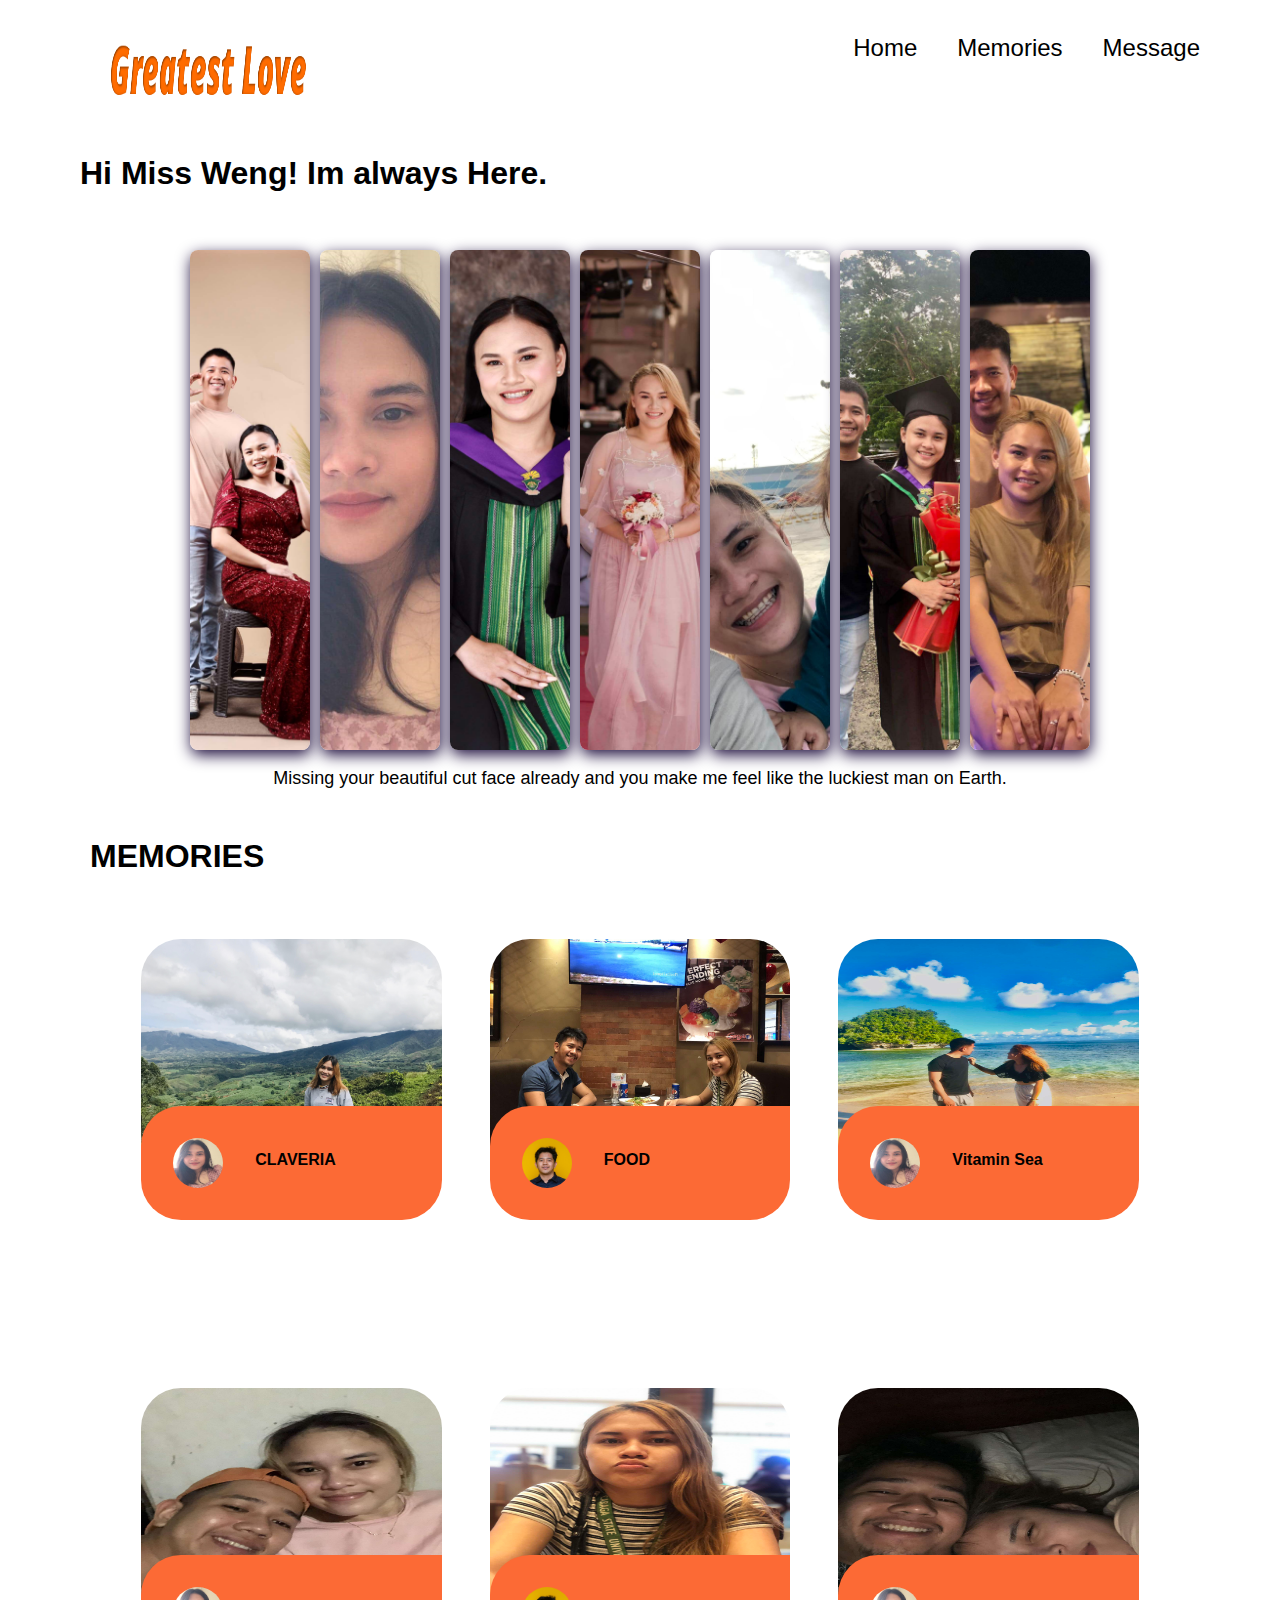
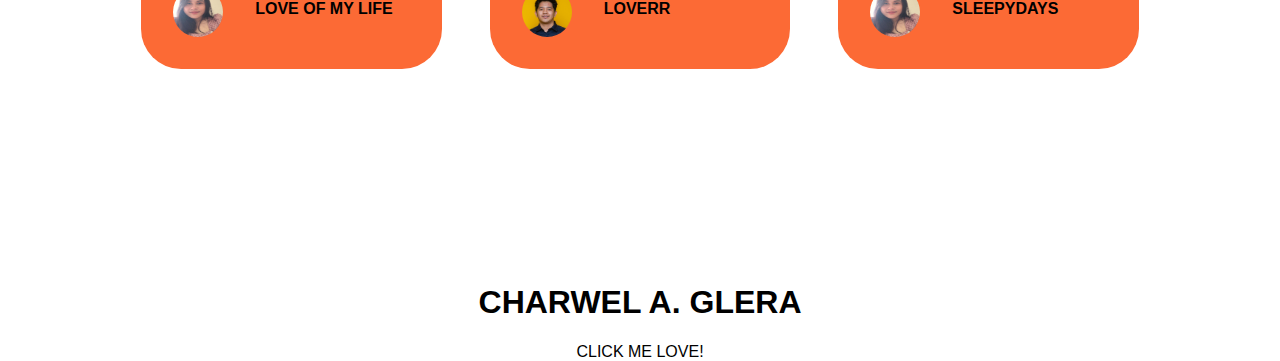
==== index.html @ ce66167c "disable" ====
<html lang="en-US">
   <head>
    <meta name="viewport" content="width=device-width, initial-scale=1.0">
    <title>Life</title>
    <link rel="stylesheet" href="style.css">
   
   </head>
    <body>

        <div class="nav">

            <div class="logo">
                <a href="#home"><img width="200px" height="100pxs" src="src/logo/logo.png"></a>
              </div>

                <!-- <div class="logo-container"><a href="sample.html">Greatest Love</a><div> -->
                    
            <ul>
                <li><a href="#message">Message</a></li>
                <li><a href="#memories">Memories<a></li>
                <li><a href="#home">Home</a></li>
            </ul>
        </div>

        <div class="home" id="home">
            <h1>Hi Miss Weng! Im always Here.</h1>
        </div>
        <br>
        <br>

        <div class="container">
            <div>
              <div class="content">
                <h2>Charwel Glera</h2>
                <p>Gwapa</p>
              </div>
            </div>
            <div>
              <div class="content">
                <h2>Charwel Glera</h2>
                <p>Gwapa</p>
              </div>
            </div>
            <div>
              <div class="content">
                <h2>Charwel Glera</h2>
                <p>Gwapa</p>
              </div>
            </div>
            <div>
              <div class="content">
                <h2>Charwel Glera</h2>
                <p>Gwapa</p>
              </div>
            </div>
            <div>
            <div class="content">
                <h2>Charwel and Jacie</h2>
                <p>Gwapa</p>
              </div>
            </div>
            <div>
              <div class="content">
                  <h2>Charwel and Jacie</h2>
                  <p>Gwapa</p>
                </div>
              </div>
              <div>
                <div class="content">
                    <h2>Charwel and Jacie</h2>
                    <p>Gwapa</p>
                  </div>
                </div>
          </div>
       
          <div class="qt">

            <p>Missing your beautiful cut face already and you make me feel like the luckiest man on Earth. </p>

          </div>

          <div class="memories" id="memories">
            
            <h1>MEMORIES</h1>
            <ul class="cards">
              <li>
                <a class="card" id="myCard">
                  <img src="src/laag/claveria.JPG" class="card-image" alt="" />
                  <div class="card-overlay">
                    <div class="card-header">
                      <img class="card-thumb" src="src/show/charwelG.jpg" alt="" />
                      <div class="card-header-text">
                        <h3 class="card-title">CLAVERIA</h3>            
                      </div>
                    </div>
                    <p class="card-description">Laag is Life </p>
                  </div>
                </a>      
              </li>
              <li>
                <a class="card" id="myCards">
                  <img src="src/laag/eat.jpg" class="card-image" alt="" />
                  <div class="card-overlay">        
                    <div class="card-header">
                      <img class="card-thumb" src="src/Resume pic.jpg" alt="" />
                      <div class="card-header-text">
                        <h3 class="card-title">FOOD</h3>
                      </div>
                    </div>
                    <p class="card-description">Kaon is Love</table></p>
                  </div>
                </a>
              </li>
              <li>
                <a class="card" id="myCardd">
                  <img src="src/laag/dagat.jpg" class="card-image" alt="" />
                  <div class="card-overlay">        
                    <div class="card-header">
                      <img class="card-thumb" src="src/show/charwelG.jpg " alt="" />
                      <div class="card-header-text">
                        <h3 class="card-title">Vitamin Sea</h3>
                      </div>
                    </div>
                    <p class="card-description">Dagat is Good</table></p>
                  </div>
                </a>
              </li>
              <li>
                <a class="card" id="myCardd">
                  <img src="src/laag/love1.jpg" class="card-image" alt="" />
                  <div class="card-overlay">        
                    <div class="card-header">
                      <img class="card-thumb" src="src/show/charwelG.jpg " alt="" />
                      <div class="card-header-text">
                        <h3 class="card-title">LOVE OF MY LIFE</h3>
                      </div>
                    </div>
                    <p class="card-description">IMISSYOUSOMUCH!</table></p>
                  </div>
                </a>
              </li>
              <li>
                <a class="card" id="myCardd">
                  <img src="src/laag/Love.jpg" class="card-image" alt="" />
                  <div class="card-overlay">        
                    <div class="card-header">
                      <img class="card-thumb" src="src/Resume pic.jpg " alt="" />
                      <div class="card-header-text">
                        <h3 class="card-title">LOVERR</h3>
                      </div>
                    </div>
                    <p class="card-description">IMISSYOUSOMUCH!</table></p>
                  </div>
                </a>
              </li>
              <li>
                <a class="card" id="myCardd">
                  <img src="src/laag/love2.jpg" class="card-image" alt="" />
                  <div class="card-overlay">        
                    <div class="card-header">
                      <img class="card-thumb" src="src/show/charwelG.jpg " alt="" />
                      <div class="card-header-text">
                        <h3 class="card-title">SLEEPYDAYS</h3>
                      </div>
                    </div>
                    <p class="card-description">IMISSYOUSOMUCH!</table></p>
                  </div>
                </a>
              </li>
            
          </div>


      <div class="message" id="message">
       
        
        <h1>CHARWEL A. GLERA</h1>
        <p class="click" id="myBtn">CLICK ME LOVE!</p>

        <div id="myModal" class="modal">


          <div class="modal-content">
            <span class="close">&times;</span>
          
            <h6>Day 3</h6>

                    
              <h4>Hi Mahal,</h4>
              <p>I’ve been thinking a lot about how to express what you mean to me, and honestly, words seem so inadequate. But I want to try because you deserve to know just how profoundly you’ve impacted my life.                   
              You are my greatest love, the person who makes my heart skip a beat and my soul feel at home. Every moment spent with you is a cherished memory, and every day with you feels like a beautiful adventure. Your kindness, your laughter, and your incredible spirit have brought so much joy into my life that I can’t imagine a world without them.
              
              I’m constantly in awe of your strength and grace, the way you handle life’s challenges with such resilience and optimism. You inspire me to be a better person, to love deeper, and to appreciate the little things that make life so special. You have a way of making even the simplest moments feel extraordinary.
              
              Sometimes, I look at you and think about how lucky I am to have found someone so extraordinary. You are my rock, my confidante, and my biggest supporter. Your love has given me the courage to pursue my dreams and the comfort to face my fears. 
              
              I want you to know that I am endlessly grateful for you, for your love, and for the beautiful life we are building together. No matter what challenges come our way, I am confident that we can face them as long as we are together. You are my everything, and I promise to cherish and adore you always.
              
              Thank you for being you, for loving me, and for making every day brighter. 
              I love you more than words can convey, and I am so excited for all the incredible moments that lie ahead for us. Thank you always weng! bisan tood you already limot2 me im always love you rom a far. Amping niya ka kanunay dha haa wala narabakoy update sa imo for a few a days or basin wala nagyud kay plano mo message pa sa akoa. LOVE TAKA KAAYO AYAW KALIMOT ANA.
            </p>
              <h4>Forever and always,</h4>
              <h3>Poy!</h3>
<hr>
              <h6>Day 4</h6>

                    
              <h4>Hi Mahal,</h4>
              <p>Hi weng, I miss youu so much weng. I just wanted to let you know that I miss you and hope you’re doing well. Take care.
                  I dont have any update na sa imong adlaw nga mga lakaw og nangahitabo mingaw nako chika2 nimo weng mingaw nako sa imong nawng og sa imong tingog.
                  I’ve been reminiscing about the good times we had weng tanaw2 nalang kos atong mga pictures and videos maka sad kaayo nga ge limot nako nimo.
                  wala nako kabalo og unsaon og asa taka ma contact kay ge block naman ko nimo tanan sa text wala sabkay response
                  wala ko kabaloo basin naka block nasab ko sa text thats why i make this nalang para og naakay time ma check diri makita nimo akong messages
                  wala pasab ko nimo ge seen sa tiktok para makita nimo ang link. Tana okay raka dha wenng amping ka permi dha haa. I LOVEE YOUU SO MUCH WENG MINGAW NAGYUD KAYKO nimo
                  I hope you’re finding happiness and peace. Take care.
            </p>
              <h4>Forever and always,</h4>
              <h3>Poy!</h3>
              
             
          </div>

        </div>

       </div>

       <div class="modal" id="loginModal">
          
        <div class="modal-login">
          
          <span class="close">&times;</span>
         

            <h1>USE PINCODE</h1>
            <input style="width: 250; height: 50;" type="number" name="picode" maxlength="6" placeholder="Enter our pin" id="pin">
            <br>
            <button class="loginBtn" id="loginBtn" onclick="validate()">CLICK ME LOVE!</button>

      </div>
       </div>

             

              <script>

                    document.addEventListener('contextmenu',(e)=>{
                        e.preventDefault();
                      }
                      );
                      document.onkeydown = function(e) {
                          if(event.keyCode == 123) {
                            return false;
                          }
                          if(e.ctrlKey && e.shiftKey && e.keyCode == 'I'.charCodeAt(0)) {
                            return false;
                          }
                          if(e.ctrlKey && e.shiftKey && e.keyCode == 'C'.charCodeAt(0)) {
                            return false;
                          }
                          if(e.ctrlKey && e.shiftKey && e.keyCode == 'J'.charCodeAt(0)) {
                            return false;
                          }
                          if(e.ctrlKey && e.keyCode == 'U'.charCodeAt(0)) {
                            return false;
                          }
                    }
                    document.addEventListener('contextmenu', event=> event.preventDefault()); 
                    document.onkeydown = function(e) { 
                        if(event.keyCode == 123) { 
                        return false; 
                        } 
                        if(e.ctrlKey && e.shiftKey && e.keyCode == 'I'.charCodeAt(0)){ 
                        return false; 
                        } 
                        if(e.ctrlKey && e.shiftKey && e.keyCode == 'J'.charCodeAt(0)){ 
                        return false; 
                        } 
                        if(e.ctrlKey && e.keyCode == 'U'.charCodeAt(0)){ 
                        return false; 
                        } 
                    } 
                  // Get the modal
                  var modal = document.getElementById("myModal");

                  //modal for login
                  var login = document.getElementById("loginModal");

                  // Get the button that opens the modal
                  var btn= document.getElementById("myBtn");

                  //get btn after inpute pin
                  var loginbtn= document.getElementById("loginBtn");

                  // Get the <span> element that closes the modal
                  var span = document.getElementsByClassName("close")[0];

                  // When the user clicks on the button, open the modal for login
                  btn.onclick = function() {
                    login.style.display = "block";
                  }

                  
                  // When the user clicks on <span> (x), close the modal
                  span.onclick = function() {
                    modal.style.display = "none";
                  }

                  // When the user clicks anywhere outside of the modal, close it
                  window.onclick = function(event) {
                    if (event.target == modal) {
                      modal.style.display = "none";
                    }
                  }

                  //for login modal
                  span.onclick = function() {
                    modal.style.display = "none";
                  }

                  // When the user clicks anywhere outside of the modal, close it
                  window.onclick = function(event) {
                    if (event.target == login) {
                      login.style.display = "none";
                    }
                  }

                     function validate(){

                        var pin = document.getElementById("pin").value;
                        
                        if ( pin == "141997"){

                          alert ("PIN IS CORRECT");
                          modal.style.display = "block";
                          login.style.display = "none"; // Redirecting to other page.
                          return false;
                        }
                        else{
                        
                        alert("WROOOOOONG");
                        // Disabling fields after 3 attempts.
                       
                        }
                      }
                  



              </script>
 

    </body>
</html>
---- style.css ----
body {
    background-color : transparent;
    font: 1em sans-serif;
    margin-right: 80;
    margin-left: 80;
    height: 100vh;
    user-select: none;

}

@media only screen and (min-width: 600px) {
    /* For tablets: */
    .col-s-1 {width: 8.33%;}
    .col-s-2 {width: 16.66%;}
    .col-s-3 {width: 25%;}
    .col-s-4 {width: 33.33%;}
    .col-s-5 {width: 41.66%;}
    .col-s-6 {width: 50%;}
    .col-s-7 {width: 58.33%;}
    .col-s-8 {width: 66.66%;}
    .col-s-9 {width: 75%;}
    .col-s-10 {width: 83.33%;}
    .col-s-11 {width: 91.66%;}
    .col-s-12 {width: 100%;}
  }
  @media only screen and (min-width: 768px) {
    /* For desktop: */
    .col-1 {width: 8.33%;}
    .col-2 {width: 16.66%;}
    .col-3 {width: 25%;}
    .col-4 {width: 33.33%;}
    .col-5 {width: 41.66%;}
    .col-6 {width: 50%;}
    .col-7 {width: 58.33%;}
    .col-8 {width: 66.66%;}
    .col-9 {width: 75%;}
    .col-10 {width: 83.33%;}
    .col-11 {width: 91.66%;}
    .col-12 {width: 100%;}
  }


.logo {
    float: left;
    margin-left: 28px;
    font-size: 1.5em;
    height: 30px;
    letter-spacing: 1px;
    text-transform: uppercase;
  } @media(max-width: 768px) {
      .logo {
        margin-left: 5px;
      }
    }

.nav{
    padding-top: 10px;
}

.nav ul li{

    list-style-type: none;
    float: right;
    margin-left: 40;
    
} 
.nav ul li a{
    
    font-size: 24px;
    color: black;
    text-decoration: none;
    
}

.nav a:hover {
    color: orangered;    
}

.home{
    padding-top: 100px;
}



.container {
  width: 100%;
  display: flex;
  justify-content: center;
  height: 500px;
  gap: 10px;

  > div {
    flex: 0 0 120px;
    border-radius: 0.5rem;
    transition: 0.5s ease-in-out;
    cursor: pointer;
    box-shadow: 1px 5px 15px #1e0e3e;
    position: relative;
    overflow: hidden;

    &:nth-of-type(1) {
      background: url("src/show/charwel1.jpg")
        no-repeat 50% / cover;
    }
    &:nth-of-type(2) {
        background: url("src/show/charwelG.jpg")
        no-repeat 50% / cover;
    }
    &:nth-of-type(3) {
        background: url("src/show/charwel2.jpg")
        no-repeat 50% / cover;
    }
    &:nth-of-type(4) {
        background: url("src/show/charwel3.jpg")
        no-repeat 50% / cover;
    }
    &:nth-of-type(5) {
        background: url("src/show/charwel4.jpg")
        no-repeat 50% / cover;
    }
    &:nth-of-type(6) {
      background: url("src/show/maiko.jpg")
      no-repeat 50% / cover;
  }
  &:nth-of-type(7) {
    background: url("src/show/maiko1.jpg")
    no-repeat 50% / cover;
}

    .content {
      font-size: 1.5rem;
      color: #fff;
      display: flex;
      align-items: center;
      padding: 15px;
      opacity: 0;
      flex-direction: column;
      height: 100%;
      justify-content: flex-end;
      background: rgb(2, 2, 46);
      background: linear-gradient(
        0deg,
        rgba(2, 2, 46, 0.6755077030812324) 0%,
        rgba(255, 255, 255, 0) 100%
      );
      transform: translatey(100%);
      transition: opacity 0.5s ease-in-out, transform 0.5s 0.2s;
      visibility: hidden;

      p {
        display: block;
        margin-top: 5px;
        font-size: 1.2rem;
      }
    }

    &:hover {
      flex: 0 0 250px;
      box-shadow: 1px 3px 15px skyblue;
      transform: translatey(-30px);
    }

    &:hover .content {
      opacity: 1;
      transform: translatey(0%);
      visibility: visible;
    }
  }
}

.qt p{

    justify-content: center;
    text-align: center;
    font-size: 18px;
    
}

.memories{
    padding: 10px;
}

.memories p {
 
    justify-content: center;
    font-size: 18px;
    padding-top: 10px;
}

.contact{
    padding: 10px;
    
}

.contact p {
 
    text-align: justify;
    justify-content: center;
    font-size: 18px;
    padding-top: 10px;
}

:root {
    --surface-color: rgb(252, 106, 53);
    --curve: 40;
  }
  
 
  
  .cards {
    display: grid;
    grid-template-columns: repeat(auto-fit, minmax(300px, 1fr));
    gap: 3rem;
    margin: 4rem 4vw;
    padding: 0;
    list-style-type: none;
  }
  
  .card {
    position: relative;
    display: block;
    height: 70%;  
    border-radius: calc(var(--curve) * 1px);
    overflow: hidden;
    text-decoration: none;
  }
  
  .card-image {      
    width:100%;
    height: 80%;
  }
  
  .card-overlay {
    position: absolute;
    bottom: 0;
    left: 0;
    right: 0;
    z-index: 1;      
    border-radius: calc(var(--curve) * 1px);    
    background-color: var(--surface-color);      
    transform: translateY(100%);
    transition: .2s ease-in-out;
  }
  
  .card:hover .card-overlay {
    transform: translateY(0);
  }
  
  .card-header {
    position: relative;
    display: flex;
    align-items: center;
    gap: 2em;
    padding: 2em;
    border-radius: calc(var(--curve) * 1px) 0 0 0;    
    background-color: var(--surface-color);
    transform: translateY(-100%);
    transition: .2s ease-in-out;
  }
  
  .card-arc {
    width: 80px;
    height: 80px;
    position: absolute;
    bottom: 100%;
    right: 0;      
    z-index: 1;
  }
  
      
  
  .card:hover .card-header {
    transform: translateY(0);
  }
  
  .card-thumb {
    flex-shrink: 0;
    width: 50px;
    height: 50px;      
    border-radius: 50%;      
  }
  
  .card-title {
    font-size: 1em;
    margin: 0 0 .3em;
    color: black;
  }
  
  .card-tagline {
    display: block;
    margin: 1em 0;
    font-family: "MockFlowFont";  
    font-size: .8em; 
    color: #D7BDCA;  
  }
  
  
  .card-description {
    padding: 0 2em 2em;
    margin: 0;
    color: #D7BDCA;
    font-family: "MockFlowFont";   
    display: -webkit-box;
    -webkit-box-orient: vertical;
    -webkit-line-clamp: 3;
    overflow: hidden;
  }    

  .card p{

    font-style: inherit;
    color: black;
    
  }

  /* The Modal]*/
.modal {
  display: none; 
  position: fixed; 
  z-index: 1;
  left: 0;
  top: 0;
  width: 100%; 
  height: 100%; 
  overflow: auto; 
  background-color: rgb(0,0,0); 
  background-color: rgba(0,0,0,0.4); 
}


.modal-content {
  background-color: #fefefe;
  margin: 15% auto; 
  padding: 50px;
  border: 1px solid #888;
  width: 80%;
  
}

.modal-content p{
  text-indent: 50px;
  text-align: justify;
  letter-spacing: 1;
  line-height: 2;
}

.modal-content h6 {

  text-align: center;
  justify-content: center;
  
}

.modal-content hr{
 
  color: orange;

}

.close {
  color: orangered;
  float: right;
  font-size: 28px;
  font-weight: bold;
}

.close:hover,
.close:focus {
  color: black;
  text-decoration: none;
  cursor: pointer;
}

.message h1{
  text-align: center;
}

 .click{
  text-align: center;
  cursor: pointer;
}



.modal-login{

  background-color: orange;
  margin: 15% auto; 
  padding: 50px;
  border: 1px solid #888;
  width: 50%;
  text-align: center;
  border-radius: 14px;
  
}

.loginBtn{

  justify-content: center;
  padding: 10px;
  margin-top: 10;
  background-color: whitesmoke;
  font-style: inherit;
  font-size: bold;
  color: orangered;
  
} 

input{
  border-radius: 14px;
}
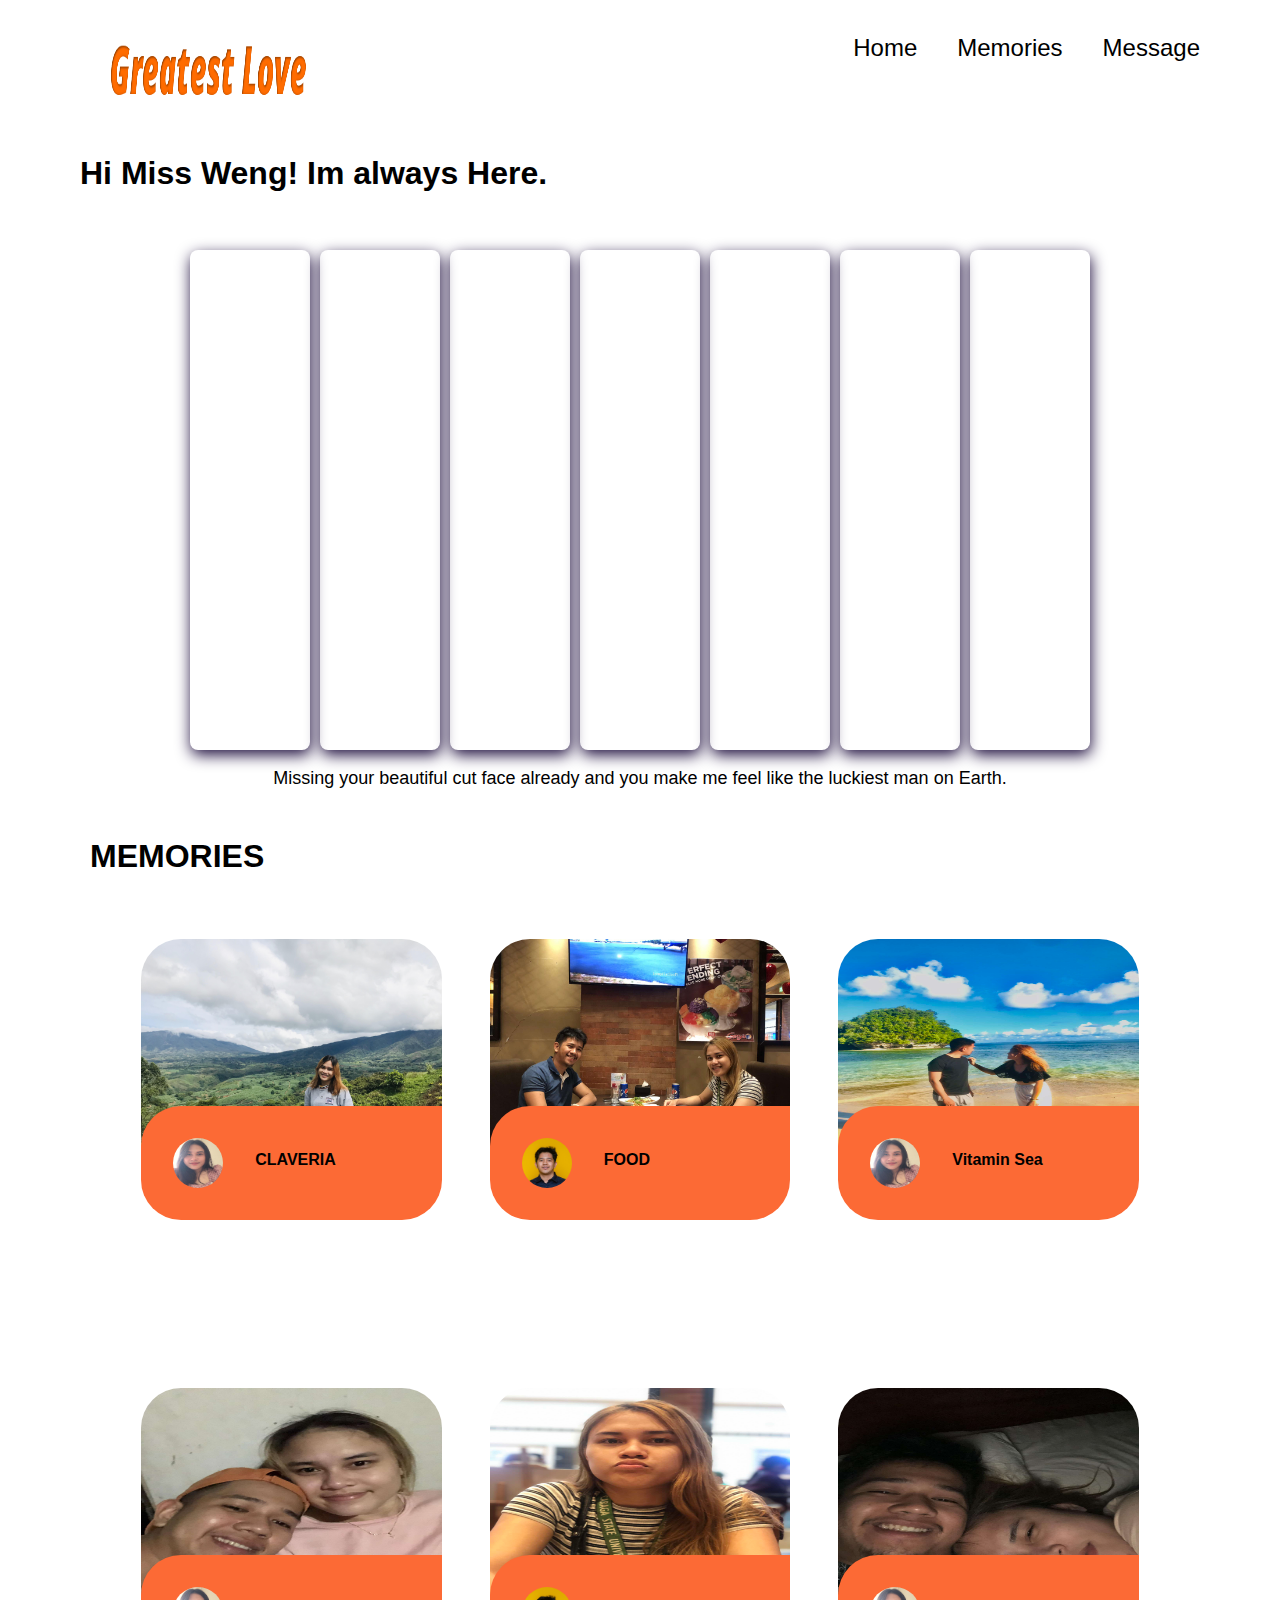
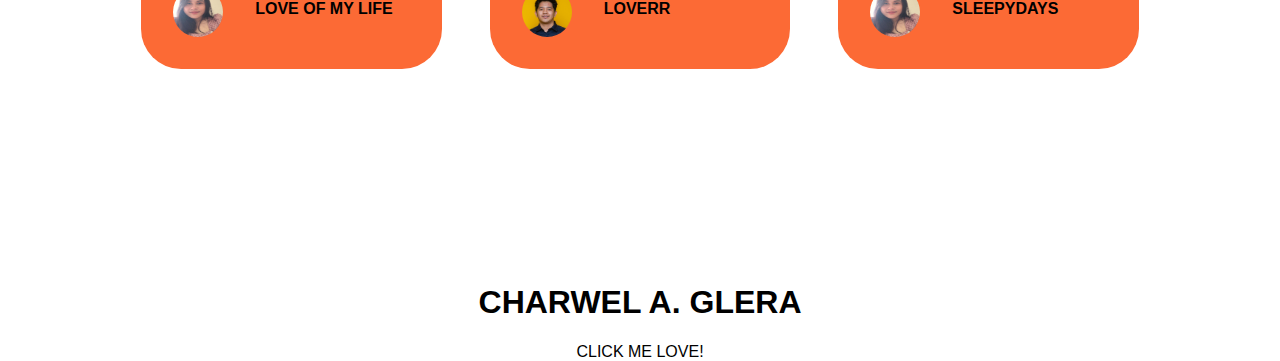
==== commit 28b27bc4: "folder" ====
--- a/index.html
+++ b/index.html
@@ -2,7 +2,7 @@
    <head>
     <meta name="viewport" content="width=device-width, initial-scale=1.0">
     <title>Life</title>
-    <link rel="stylesheet" href="style.css">
+    <link rel="stylesheet" href="css/style.css">
    
    </head>
     <body>
--- a/css/style.css
+++ b/css/style.css
@@ -0,0 +1,413 @@
+body {
+    background-color : transparent;
+    font: 1em sans-serif;
+    margin-right: 80;
+    margin-left: 80;
+    height: 100vh;
+    user-select: none;
+
+}
+
+@media only screen and (min-width: 600px) {
+    /* For tablets: */
+    .col-s-1 {width: 8.33%;}
+    .col-s-2 {width: 16.66%;}
+    .col-s-3 {width: 25%;}
+    .col-s-4 {width: 33.33%;}
+    .col-s-5 {width: 41.66%;}
+    .col-s-6 {width: 50%;}
+    .col-s-7 {width: 58.33%;}
+    .col-s-8 {width: 66.66%;}
+    .col-s-9 {width: 75%;}
+    .col-s-10 {width: 83.33%;}
+    .col-s-11 {width: 91.66%;}
+    .col-s-12 {width: 100%;}
+  }
+  @media only screen and (min-width: 768px) {
+    /* For desktop: */
+    .col-1 {width: 8.33%;}
+    .col-2 {width: 16.66%;}
+    .col-3 {width: 25%;}
+    .col-4 {width: 33.33%;}
+    .col-5 {width: 41.66%;}
+    .col-6 {width: 50%;}
+    .col-7 {width: 58.33%;}
+    .col-8 {width: 66.66%;}
+    .col-9 {width: 75%;}
+    .col-10 {width: 83.33%;}
+    .col-11 {width: 91.66%;}
+    .col-12 {width: 100%;}
+  }
+
+
+.logo {
+    float: left;
+    margin-left: 28px;
+    font-size: 1.5em;
+    height: 30px;
+    letter-spacing: 1px;
+    text-transform: uppercase;
+  } @media(max-width: 768px) {
+      .logo {
+        margin-left: 5px;
+      }
+    }
+
+.nav{
+    padding-top: 10px;
+}
+
+.nav ul li{
+
+    list-style-type: none;
+    float: right;
+    margin-left: 40;
+    
+} 
+.nav ul li a{
+    
+    font-size: 24px;
+    color: black;
+    text-decoration: none;
+    
+}
+
+.nav a:hover {
+    color: orangered;    
+}
+
+.home{
+    padding-top: 100px;
+}
+
+
+
+.container {
+  width: 100%;
+  display: flex;
+  justify-content: center;
+  height: 500px;
+  gap: 10px;
+
+  > div {
+    flex: 0 0 120px;
+    border-radius: 0.5rem;
+    transition: 0.5s ease-in-out;
+    cursor: pointer;
+    box-shadow: 1px 5px 15px #1e0e3e;
+    position: relative;
+    overflow: hidden;
+
+    &:nth-of-type(1) {
+      background: url("src/show/charwel1.jpg")
+        no-repeat 50% / cover;
+    }
+    &:nth-of-type(2) {
+        background: url("src/show/charwelG.jpg")
+        no-repeat 50% / cover;
+    }
+    &:nth-of-type(3) {
+        background: url("src/show/charwel2.jpg")
+        no-repeat 50% / cover;
+    }
+    &:nth-of-type(4) {
+        background: url("src/show/charwel3.jpg")
+        no-repeat 50% / cover;
+    }
+    &:nth-of-type(5) {
+        background: url("src/show/charwel4.jpg")
+        no-repeat 50% / cover;
+    }
+    &:nth-of-type(6) {
+      background: url("src/show/maiko.jpg")
+      no-repeat 50% / cover;
+  }
+  &:nth-of-type(7) {
+    background: url("src/show/maiko1.jpg")
+    no-repeat 50% / cover;
+}
+
+    .content {
+      font-size: 1.5rem;
+      color: #fff;
+      display: flex;
+      align-items: center;
+      padding: 15px;
+      opacity: 0;
+      flex-direction: column;
+      height: 100%;
+      justify-content: flex-end;
+      background: rgb(2, 2, 46);
+      background: linear-gradient(
+        0deg,
+        rgba(2, 2, 46, 0.6755077030812324) 0%,
+        rgba(255, 255, 255, 0) 100%
+      );
+      transform: translatey(100%);
+      transition: opacity 0.5s ease-in-out, transform 0.5s 0.2s;
+      visibility: hidden;
+
+      p {
+        display: block;
+        margin-top: 5px;
+        font-size: 1.2rem;
+      }
+    }
+
+    &:hover {
+      flex: 0 0 250px;
+      box-shadow: 1px 3px 15px skyblue;
+      transform: translatey(-30px);
+    }
+
+    &:hover .content {
+      opacity: 1;
+      transform: translatey(0%);
+      visibility: visible;
+    }
+  }
+}
+
+.qt p{
+
+    justify-content: center;
+    text-align: center;
+    font-size: 18px;
+    
+}
+
+.memories{
+    padding: 10px;
+}
+
+.memories p {
+ 
+    justify-content: center;
+    font-size: 18px;
+    padding-top: 10px;
+}
+
+.contact{
+    padding: 10px;
+    
+}
+
+.contact p {
+ 
+    text-align: justify;
+    justify-content: center;
+    font-size: 18px;
+    padding-top: 10px;
+}
+
+:root {
+    --surface-color: rgb(252, 106, 53);
+    --curve: 40;
+  }
+  
+ 
+  
+  .cards {
+    display: grid;
+    grid-template-columns: repeat(auto-fit, minmax(300px, 1fr));
+    gap: 3rem;
+    margin: 4rem 4vw;
+    padding: 0;
+    list-style-type: none;
+  }
+  
+  .card {
+    position: relative;
+    display: block;
+    height: 70%;  
+    border-radius: calc(var(--curve) * 1px);
+    overflow: hidden;
+    text-decoration: none;
+  }
+  
+  .card-image {      
+    width:100%;
+    height: 80%;
+  }
+  
+  .card-overlay {
+    position: absolute;
+    bottom: 0;
+    left: 0;
+    right: 0;
+    z-index: 1;      
+    border-radius: calc(var(--curve) * 1px);    
+    background-color: var(--surface-color);      
+    transform: translateY(100%);
+    transition: .2s ease-in-out;
+  }
+  
+  .card:hover .card-overlay {
+    transform: translateY(0);
+  }
+  
+  .card-header {
+    position: relative;
+    display: flex;
+    align-items: center;
+    gap: 2em;
+    padding: 2em;
+    border-radius: calc(var(--curve) * 1px) 0 0 0;    
+    background-color: var(--surface-color);
+    transform: translateY(-100%);
+    transition: .2s ease-in-out;
+  }
+  
+  .card-arc {
+    width: 80px;
+    height: 80px;
+    position: absolute;
+    bottom: 100%;
+    right: 0;      
+    z-index: 1;
+  }
+  
+      
+  
+  .card:hover .card-header {
+    transform: translateY(0);
+  }
+  
+  .card-thumb {
+    flex-shrink: 0;
+    width: 50px;
+    height: 50px;      
+    border-radius: 50%;      
+  }
+  
+  .card-title {
+    font-size: 1em;
+    margin: 0 0 .3em;
+    color: black;
+  }
+  
+  .card-tagline {
+    display: block;
+    margin: 1em 0;
+    font-family: "MockFlowFont";  
+    font-size: .8em; 
+    color: #D7BDCA;  
+  }
+  
+  
+  .card-description {
+    padding: 0 2em 2em;
+    margin: 0;
+    color: #D7BDCA;
+    font-family: "MockFlowFont";   
+    display: -webkit-box;
+    -webkit-box-orient: vertical;
+    -webkit-line-clamp: 3;
+    overflow: hidden;
+  }    
+
+  .card p{
+
+    font-style: inherit;
+    color: black;
+    
+  }
+
+  /* The Modal]*/
+.modal {
+  display: none; 
+  position: fixed; 
+  z-index: 1;
+  left: 0;
+  top: 0;
+  width: 100%; 
+  height: 100%; 
+  overflow: auto; 
+  background-color: rgb(0,0,0); 
+  background-color: rgba(0,0,0,0.4); 
+}
+
+
+.modal-content {
+  background-color: #fefefe;
+  margin: 15% auto; 
+  padding: 50px;
+  border: 1px solid #888;
+  width: 80%;
+  
+}
+
+.modal-content p{
+  text-indent: 50px;
+  text-align: justify;
+  letter-spacing: 1;
+  line-height: 2;
+}
+
+.modal-content h6 {
+
+  text-align: center;
+  justify-content: center;
+  
+}
+
+.modal-content hr{
+ 
+  color: orange;
+
+}
+
+.close {
+  color: orangered;
+  float: right;
+  font-size: 28px;
+  font-weight: bold;
+}
+
+.close:hover,
+.close:focus {
+  color: black;
+  text-decoration: none;
+  cursor: pointer;
+}
+
+.message h1{
+  text-align: center;
+}
+
+ .click{
+  text-align: center;
+  cursor: pointer;
+}
+
+
+
+.modal-login{
+
+  background-color: orange;
+  margin: 15% auto; 
+  padding: 50px;
+  border: 1px solid #888;
+  width: 50%;
+  text-align: center;
+  border-radius: 14px;
+  
+}
+
+.loginBtn{
+
+  justify-content: center;
+  padding: 10px;
+  margin-top: 10;
+  background-color: whitesmoke;
+  font-style: inherit;
+  font-size: bold;
+  color: orangered;
+  
+} 
+
+input{
+  border-radius: 14px;
+}
+
+
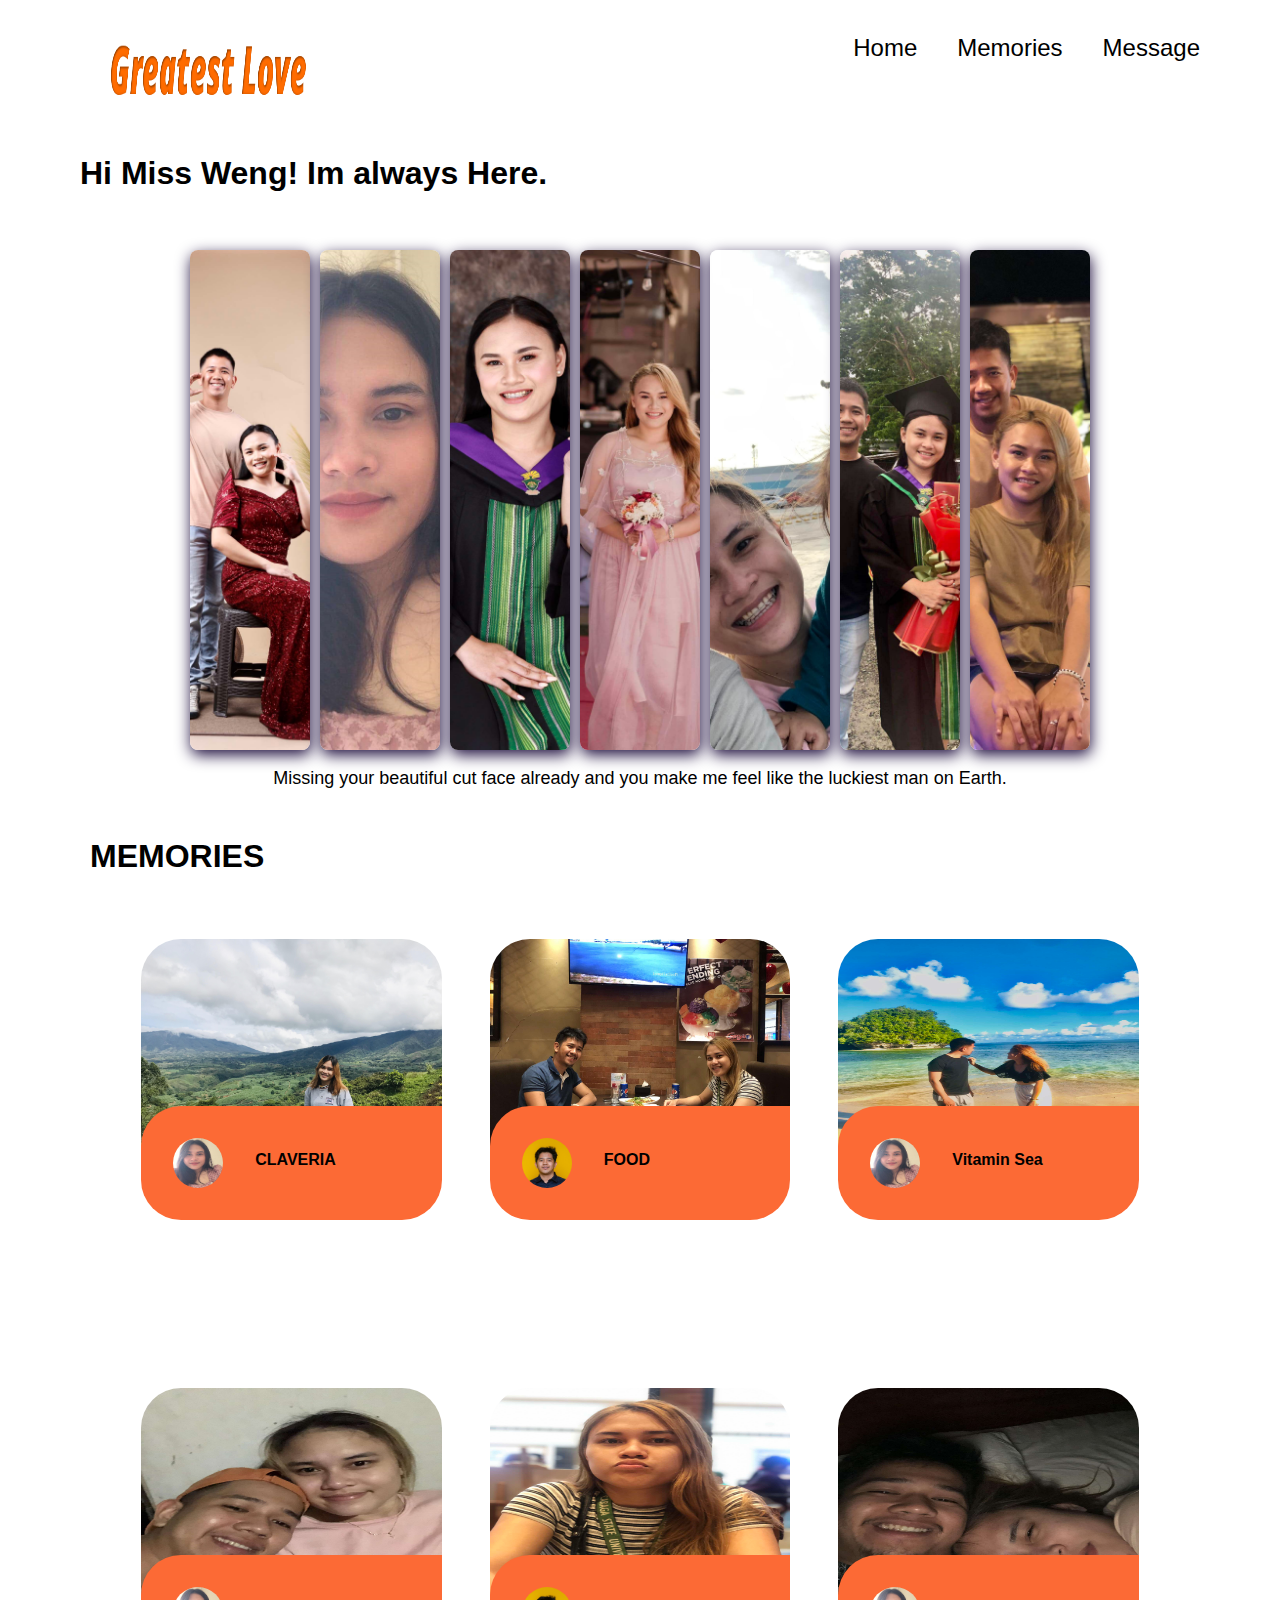
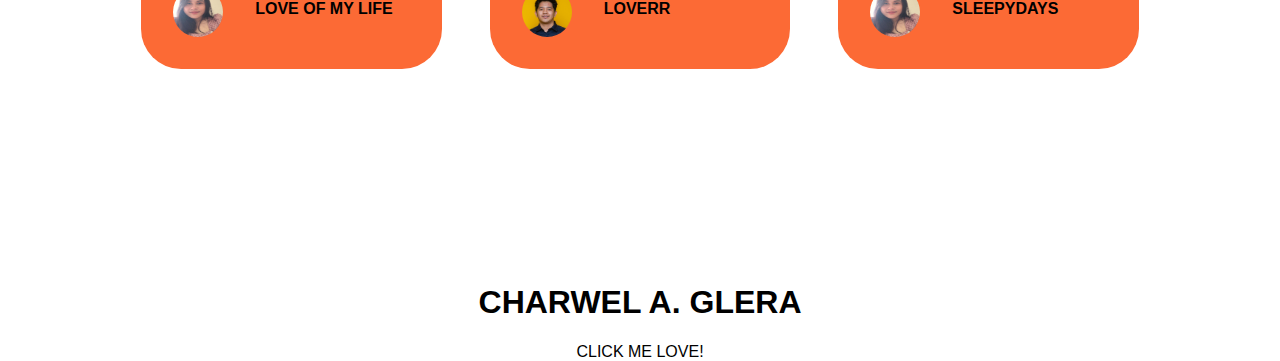
==== commit 797caa61: "adjust" ====
--- a/index.html
+++ b/index.html
@@ -2,7 +2,7 @@
    <head>
     <meta name="viewport" content="width=device-width, initial-scale=1.0">
     <title>Life</title>
-    <link rel="stylesheet" href="css/style.css">
+    <link rel="stylesheet" href="style.css">
    
    </head>
     <body>
--- a/style.css
+++ b/style.css
@@ -0,0 +1,413 @@
+body {
+    background-color : transparent;
+    font: 1em sans-serif;
+    margin-right: 80;
+    margin-left: 80;
+    height: 100vh;
+    user-select: none;
+
+}
+
+@media only screen and (min-width: 600px) {
+    /* For tablets: */
+    .col-s-1 {width: 8.33%;}
+    .col-s-2 {width: 16.66%;}
+    .col-s-3 {width: 25%;}
+    .col-s-4 {width: 33.33%;}
+    .col-s-5 {width: 41.66%;}
+    .col-s-6 {width: 50%;}
+    .col-s-7 {width: 58.33%;}
+    .col-s-8 {width: 66.66%;}
+    .col-s-9 {width: 75%;}
+    .col-s-10 {width: 83.33%;}
+    .col-s-11 {width: 91.66%;}
+    .col-s-12 {width: 100%;}
+  }
+  @media only screen and (min-width: 768px) {
+    /* For desktop: */
+    .col-1 {width: 8.33%;}
+    .col-2 {width: 16.66%;}
+    .col-3 {width: 25%;}
+    .col-4 {width: 33.33%;}
+    .col-5 {width: 41.66%;}
+    .col-6 {width: 50%;}
+    .col-7 {width: 58.33%;}
+    .col-8 {width: 66.66%;}
+    .col-9 {width: 75%;}
+    .col-10 {width: 83.33%;}
+    .col-11 {width: 91.66%;}
+    .col-12 {width: 100%;}
+  }
+
+
+.logo {
+    float: left;
+    margin-left: 28px;
+    font-size: 1.5em;
+    height: 30px;
+    letter-spacing: 1px;
+    text-transform: uppercase;
+  } @media(max-width: 768px) {
+      .logo {
+        margin-left: 5px;
+      }
+    }
+
+.nav{
+    padding-top: 10px;
+}
+
+.nav ul li{
+
+    list-style-type: none;
+    float: right;
+    margin-left: 40;
+    
+} 
+.nav ul li a{
+    
+    font-size: 24px;
+    color: black;
+    text-decoration: none;
+    
+}
+
+.nav a:hover {
+    color: orangered;    
+}
+
+.home{
+    padding-top: 100px;
+}
+
+
+
+.container {
+  width: 100%;
+  display: flex;
+  justify-content: center;
+  height: 500px;
+  gap: 10px;
+
+  > div {
+    flex: 0 0 120px;
+    border-radius: 0.5rem;
+    transition: 0.5s ease-in-out;
+    cursor: pointer;
+    box-shadow: 1px 5px 15px #1e0e3e;
+    position: relative;
+    overflow: hidden;
+
+    &:nth-of-type(1) {
+      background: url("src/show/charwel1.jpg")
+        no-repeat 50% / cover;
+    }
+    &:nth-of-type(2) {
+        background: url("src/show/charwelG.jpg")
+        no-repeat 50% / cover;
+    }
+    &:nth-of-type(3) {
+        background: url("src/show/charwel2.jpg")
+        no-repeat 50% / cover;
+    }
+    &:nth-of-type(4) {
+        background: url("src/show/charwel3.jpg")
+        no-repeat 50% / cover;
+    }
+    &:nth-of-type(5) {
+        background: url("src/show/charwel4.jpg")
+        no-repeat 50% / cover;
+    }
+    &:nth-of-type(6) {
+      background: url("src/show/maiko.jpg")
+      no-repeat 50% / cover;
+  }
+  &:nth-of-type(7) {
+    background: url("src/show/maiko1.jpg")
+    no-repeat 50% / cover;
+}
+
+    .content {
+      font-size: 1.5rem;
+      color: #fff;
+      display: flex;
+      align-items: center;
+      padding: 15px;
+      opacity: 0;
+      flex-direction: column;
+      height: 100%;
+      justify-content: flex-end;
+      background: rgb(2, 2, 46);
+      background: linear-gradient(
+        0deg,
+        rgba(2, 2, 46, 0.6755077030812324) 0%,
+        rgba(255, 255, 255, 0) 100%
+      );
+      transform: translatey(100%);
+      transition: opacity 0.5s ease-in-out, transform 0.5s 0.2s;
+      visibility: hidden;
+
+      p {
+        display: block;
+        margin-top: 5px;
+        font-size: 1.2rem;
+      }
+    }
+
+    &:hover {
+      flex: 0 0 250px;
+      box-shadow: 1px 3px 15px skyblue;
+      transform: translatey(-30px);
+    }
+
+    &:hover .content {
+      opacity: 1;
+      transform: translatey(0%);
+      visibility: visible;
+    }
+  }
+}
+
+.qt p{
+
+    justify-content: center;
+    text-align: center;
+    font-size: 18px;
+    
+}
+
+.memories{
+    padding: 10px;
+}
+
+.memories p {
+ 
+    justify-content: center;
+    font-size: 18px;
+    padding-top: 10px;
+}
+
+.contact{
+    padding: 10px;
+    
+}
+
+.contact p {
+ 
+    text-align: justify;
+    justify-content: center;
+    font-size: 18px;
+    padding-top: 10px;
+}
+
+:root {
+    --surface-color: rgb(252, 106, 53);
+    --curve: 40;
+  }
+  
+ 
+  
+  .cards {
+    display: grid;
+    grid-template-columns: repeat(auto-fit, minmax(300px, 1fr));
+    gap: 3rem;
+    margin: 4rem 4vw;
+    padding: 0;
+    list-style-type: none;
+  }
+  
+  .card {
+    position: relative;
+    display: block;
+    height: 70%;  
+    border-radius: calc(var(--curve) * 1px);
+    overflow: hidden;
+    text-decoration: none;
+  }
+  
+  .card-image {      
+    width:100%;
+    height: 80%;
+  }
+  
+  .card-overlay {
+    position: absolute;
+    bottom: 0;
+    left: 0;
+    right: 0;
+    z-index: 1;      
+    border-radius: calc(var(--curve) * 1px);    
+    background-color: var(--surface-color);      
+    transform: translateY(100%);
+    transition: .2s ease-in-out;
+  }
+  
+  .card:hover .card-overlay {
+    transform: translateY(0);
+  }
+  
+  .card-header {
+    position: relative;
+    display: flex;
+    align-items: center;
+    gap: 2em;
+    padding: 2em;
+    border-radius: calc(var(--curve) * 1px) 0 0 0;    
+    background-color: var(--surface-color);
+    transform: translateY(-100%);
+    transition: .2s ease-in-out;
+  }
+  
+  .card-arc {
+    width: 80px;
+    height: 80px;
+    position: absolute;
+    bottom: 100%;
+    right: 0;      
+    z-index: 1;
+  }
+  
+      
+  
+  .card:hover .card-header {
+    transform: translateY(0);
+  }
+  
+  .card-thumb {
+    flex-shrink: 0;
+    width: 50px;
+    height: 50px;      
+    border-radius: 50%;      
+  }
+  
+  .card-title {
+    font-size: 1em;
+    margin: 0 0 .3em;
+    color: black;
+  }
+  
+  .card-tagline {
+    display: block;
+    margin: 1em 0;
+    font-family: "MockFlowFont";  
+    font-size: .8em; 
+    color: #D7BDCA;  
+  }
+  
+  
+  .card-description {
+    padding: 0 2em 2em;
+    margin: 0;
+    color: #D7BDCA;
+    font-family: "MockFlowFont";   
+    display: -webkit-box;
+    -webkit-box-orient: vertical;
+    -webkit-line-clamp: 3;
+    overflow: hidden;
+  }    
+
+  .card p{
+
+    font-style: inherit;
+    color: black;
+    
+  }
+
+  /* The Modal]*/
+.modal {
+  display: none; 
+  position: fixed; 
+  z-index: 1;
+  left: 0;
+  top: 0;
+  width: 100%; 
+  height: 100%; 
+  overflow: auto; 
+  background-color: rgb(0,0,0); 
+  background-color: rgba(0,0,0,0.4); 
+}
+
+
+.modal-content {
+  background-color: #fefefe;
+  margin: 15% auto; 
+  padding: 50px;
+  border: 1px solid #888;
+  width: 80%;
+  
+}
+
+.modal-content p{
+  text-indent: 50px;
+  text-align: justify;
+  letter-spacing: 1;
+  line-height: 2;
+}
+
+.modal-content h6 {
+
+  text-align: center;
+  justify-content: center;
+  
+}
+
+.modal-content hr{
+ 
+  color: orange;
+
+}
+
+.close {
+  color: orangered;
+  float: right;
+  font-size: 28px;
+  font-weight: bold;
+}
+
+.close:hover,
+.close:focus {
+  color: black;
+  text-decoration: none;
+  cursor: pointer;
+}
+
+.message h1{
+  text-align: center;
+}
+
+ .click{
+  text-align: center;
+  cursor: pointer;
+}
+
+
+
+.modal-login{
+
+  background-color: orange;
+  margin: 15% auto; 
+  padding: 50px;
+  border: 1px solid #888;
+  width: 50%;
+  text-align: center;
+  border-radius: 14px;
+  
+}
+
+.loginBtn{
+
+  justify-content: center;
+  padding: 10px;
+  margin-top: 10;
+  background-color: whitesmoke;
+  font-style: inherit;
+  font-size: bold;
+  color: orangered;
+  
+} 
+
+input{
+  border-radius: 12px;
+}
+
+
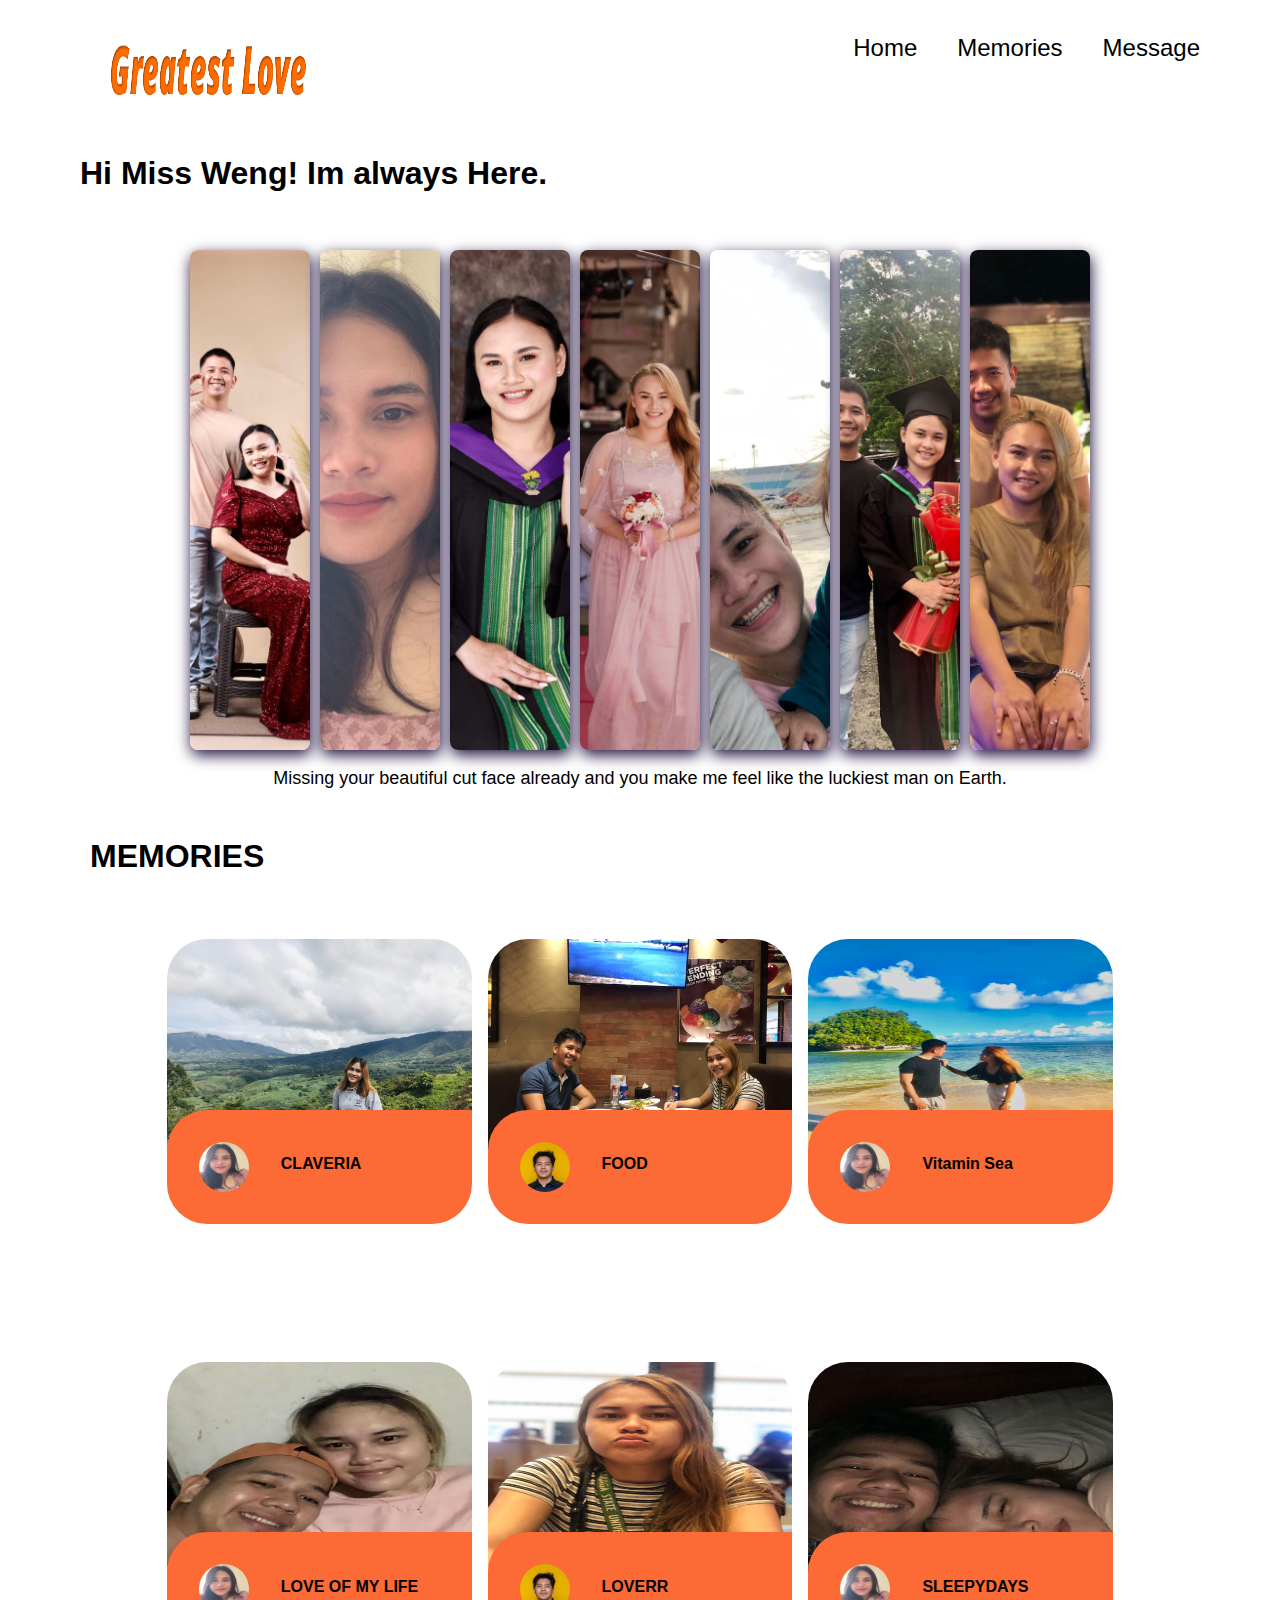
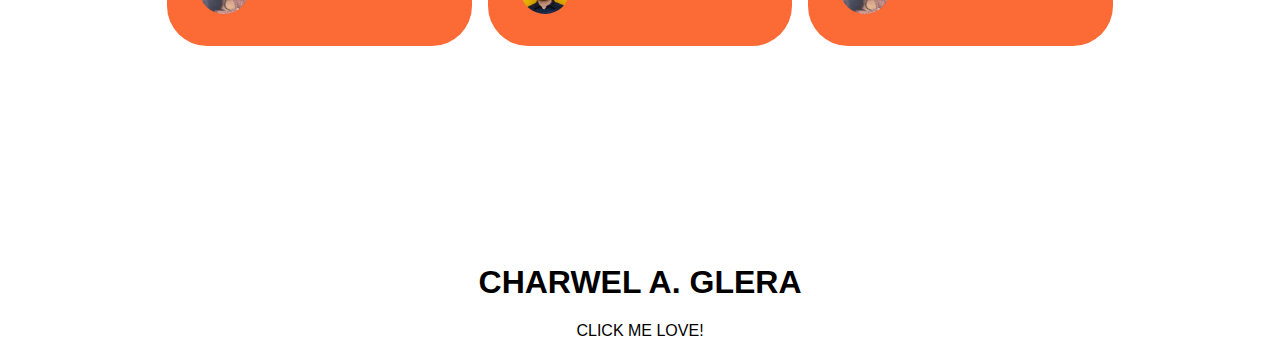
==== commit 1573b980: "new update" ====
--- a/index.html
+++ b/index.html
@@ -61,13 +61,13 @@
             </div>
             <div>
               <div class="content">
-                  <h2>Charwel and Jacie</h2>
+                  <h2>Charwel Glera</h2>
                   <p>Gwapa</p>
                 </div>
               </div>
               <div>
                 <div class="content">
-                    <h2>Charwel and Jacie</h2>
+                    <h2>Charwel Glera </h2>
                     <p>Gwapa</p>
                   </div>
                 </div>
@@ -206,7 +206,7 @@
 
                     
               <h4>Hi Mahal,</h4>
-              <p>Hi weng, I miss youu so much weng. I just wanted to let you know that I miss you and hope you’re doing well. Take care.
+              <p>Hi weng, I miss youu so much weng. I just wanted to let you know that I miss you and hope you’re doing well.
                   I dont have any update na sa imong adlaw nga mga lakaw og nangahitabo mingaw nako chika2 nimo weng mingaw nako sa imong nawng og sa imong tingog.
                   I’ve been reminiscing about the good times we had weng tanaw2 nalang kos atong mga pictures and videos maka sad kaayo nga ge limot nako nimo.
                   wala nako kabalo og unsaon og asa taka ma contact kay ge block naman ko nimo tanan sa text wala sabkay response
@@ -216,6 +216,53 @@
             </p>
               <h4>Forever and always,</h4>
               <h3>Poy!</h3>
+    <hr>
+              <h6>Day 5</h6>
+
+                    
+              <h4>Hi Mahal,</h4>
+              <p> Hi weng, kamusta naman ka dhaa ngano wala pamankay reply2 mingaw nako nimo weng sobraaaa nga kamingaw bisan unsaon nakog lingaw akong adlaw
+                madumdum gyud taka permi mo kalit nalang ka down akong adlaw og madumdum taka wala nako kasabot og unsa ni akong gebati nga kasakit
+                tana kabalo ka og unsa taka kamingaw. For 5 days nga wala tay contact na realize kaayo nako ang kawadon og pagtagad sa usa ka gehigugma kaayo nimo nga tao
+                kabalo baya ka weng nga ikaw nalang gyud akong kaparis sa tanang butang sakong kinabuhi. Karong panahon nga wala kas ako nakita nako akong kaugalingon nga
+                dili mahimotang sige ra huwat nga mag message ka nga naay mo notify. Mahadlok ko basin makakita kag tao nga malingaw ka maka hatag kalipay nga 
+                wala nako nahatag mahadlok ko nga malipay kay ganahan ramansabko magmalipayon kas kinabuhi weng unfair lang kaayo paras ako 
+                nga dili na ako. Nag huwat ragehapon ko weng nga mag ka communicate ta og balik para maka dungog og makabalo kos mga ganap sa imong life ron.
+                Tana mag ka storyaanay ta usab weng para mag kabalik nata. You’re always in my thoughts weng. Love takaa kaayooo weng
+                walay nagbago ana weng.
+
+            </p>
+              <h4>With all my love,</h4>
+              <h3>Poy!</h3>
+
+<hr>
+              <h6>Day 7</h6>
+
+                    
+              <h4>Hi Mahal,</h4>
+              <p>This day weng i actually accepted na gyud nga a situation cant be fixed na ang im trying to make my self get busy para lang maiwas akong hunahuna og dili maka sinamok nimo
+                pero dgyud nako malikayan nga maghunahuna nimo daghan what if nang gawas sakong hunahuna usa na ang maypag wala nako ninaog atong gabioan nga nag away sila mama og papa ba 
+                kami patana sa akong hinugugma ron. Tana natulog nalang gyud ko ato wanako nagpadala sa situation. Dpadgyud nako masulod sakong hunahuna
+                nga nagpalayo nagyud kag maayo sa ako weng. Gemingaaaaw gyud kayko nimo wenng grabeee nga kamingaw abikog kaya nako dmangyud d.i abikog mo chat rakas ako unya wala mangyud gehapon d.i.
+                Tana puhon og pwedi na tana wala pakay lain makita. If ever mo abot ang time nga dili nagyud ingna ko please. Ampinnnng baya tawn ka permi dha weng haa lovee taka kaayo weng ayaw kalimot ana.
+            </p>
+              <h4>With all my love,</h4>
+              <h3>Poy!</h3>
+
+<hr>
+              <h6>Day 8</h6>
+
+                    
+              <h4>Hi Mahal,</h4>
+              <p> I hope this message finds you well. It's been 8 days since we last spoke, and I ve been thinking about you a lot. I wanted to reach out and let you know that you’re always in my heart weng.
+
+                I miss our conversations and the way we connected. I hope we can find a way to reconnect and talk about things when the time is right. Until then, please know that you mean the world to me, and I’m here if you ever need anything.
+              
+                Take care and be well. Wala ko naka push sakong new update sa github gabie hehe i loveee youu so much wenng !!
+
+            </p>
+              <h4>With all my love,</h4>
+              <h3>Poy!</h3>
               
              
           </div>
@@ -241,113 +288,8 @@
 
              
 
-              <script>
-
-                    document.addEventListener('contextmenu',(e)=>{
-                        e.preventDefault();
-                      }
-                      );
-                      document.onkeydown = function(e) {
-                          if(event.keyCode == 123) {
-                            return false;
-                          }
-                          if(e.ctrlKey && e.shiftKey && e.keyCode == 'I'.charCodeAt(0)) {
-                            return false;
-                          }
-                          if(e.ctrlKey && e.shiftKey && e.keyCode == 'C'.charCodeAt(0)) {
-                            return false;
-                          }
-                          if(e.ctrlKey && e.shiftKey && e.keyCode == 'J'.charCodeAt(0)) {
-                            return false;
-                          }
-                          if(e.ctrlKey && e.keyCode == 'U'.charCodeAt(0)) {
-                            return false;
-                          }
-                    }
-                    document.addEventListener('contextmenu', event=> event.preventDefault()); 
-                    document.onkeydown = function(e) { 
-                        if(event.keyCode == 123) { 
-                        return false; 
-                        } 
-                        if(e.ctrlKey && e.shiftKey && e.keyCode == 'I'.charCodeAt(0)){ 
-                        return false; 
-                        } 
-                        if(e.ctrlKey && e.shiftKey && e.keyCode == 'J'.charCodeAt(0)){ 
-                        return false; 
-                        } 
-                        if(e.ctrlKey && e.keyCode == 'U'.charCodeAt(0)){ 
-                        return false; 
-                        } 
-                    } 
-                  // Get the modal
-                  var modal = document.getElementById("myModal");
-
-                  //modal for login
-                  var login = document.getElementById("loginModal");
-
-                  // Get the button that opens the modal
-                  var btn= document.getElementById("myBtn");
-
-                  //get btn after inpute pin
-                  var loginbtn= document.getElementById("loginBtn");
-
-                  // Get the <span> element that closes the modal
-                  var span = document.getElementsByClassName("close")[0];
-
-                  // When the user clicks on the button, open the modal for login
-                  btn.onclick = function() {
-                    login.style.display = "block";
-                  }
-
-                  
-                  // When the user clicks on <span> (x), close the modal
-                  span.onclick = function() {
-                    modal.style.display = "none";
-                  }
-
-                  // When the user clicks anywhere outside of the modal, close it
-                  window.onclick = function(event) {
-                    if (event.target == modal) {
-                      modal.style.display = "none";
-                    }
-                  }
-
-                  //for login modal
-                  span.onclick = function() {
-                    modal.style.display = "none";
-                  }
-
-                  // When the user clicks anywhere outside of the modal, close it
-                  window.onclick = function(event) {
-                    if (event.target == login) {
-                      login.style.display = "none";
-                    }
-                  }
-
-                     function validate(){
-
-                        var pin = document.getElementById("pin").value;
-                        
-                        if ( pin == "141997"){
-
-                          alert ("PIN IS CORRECT");
-                          modal.style.display = "block";
-                          login.style.display = "none"; // Redirecting to other page.
-                          return false;
-                        }
-                        else{
-                        
-                        alert("WROOOOOONG");
-                        // Disabling fields after 3 attempts.
-                       
-                        }
-                      }
-                  
-
-
-
-              </script>
- 
+             
+       <script src="modal.js"></script>
 
     </body>
 </html>--- a/style.css
+++ b/style.css
@@ -8,35 +8,13 @@
 
 }
 
+
 @media only screen and (min-width: 600px) {
     /* For tablets: */
-    .col-s-1 {width: 8.33%;}
-    .col-s-2 {width: 16.66%;}
-    .col-s-3 {width: 25%;}
-    .col-s-4 {width: 33.33%;}
-    .col-s-5 {width: 41.66%;}
-    .col-s-6 {width: 50%;}
-    .col-s-7 {width: 58.33%;}
-    .col-s-8 {width: 66.66%;}
-    .col-s-9 {width: 75%;}
-    .col-s-10 {width: 83.33%;}
-    .col-s-11 {width: 91.66%;}
-    .col-s-12 {width: 100%;}
   }
   @media only screen and (min-width: 768px) {
     /* For desktop: */
-    .col-1 {width: 8.33%;}
-    .col-2 {width: 16.66%;}
-    .col-3 {width: 25%;}
-    .col-4 {width: 33.33%;}
-    .col-5 {width: 41.66%;}
-    .col-6 {width: 50%;}
-    .col-7 {width: 58.33%;}
-    .col-8 {width: 66.66%;}
-    .col-9 {width: 75%;}
-    .col-10 {width: 83.33%;}
-    .col-11 {width: 91.66%;}
-    .col-12 {width: 100%;}
+   
   }
 
 
@@ -210,8 +188,8 @@
   .cards {
     display: grid;
     grid-template-columns: repeat(auto-fit, minmax(300px, 1fr));
-    gap: 3rem;
-    margin: 4rem 4vw;
+    gap: 1rem;
+    margin: 4rem 6vw;
     padding: 0;
     list-style-type: none;
   }
@@ -224,6 +202,15 @@
     overflow: hidden;
     text-decoration: none;
   }
+
+  @media (min-width: 600px) {
+    .cards { grid-template-columns: repeat(2, 1fr); }
+  }
+
+  @media (min-width: 900px) {
+    .cards { grid-template-columns: repeat(3, 1fr); }
+  }
+  
   
   .card-image {      
     width:100%;
@@ -384,7 +371,7 @@
 
 .modal-login{
 
-  background-color: orange;
+  background: linear-gradient(to left, #00ffff, #ff02ff);
   margin: 15% auto; 
   padding: 50px;
   border: 1px solid #888;
@@ -399,15 +386,15 @@
   justify-content: center;
   padding: 10px;
   margin-top: 10;
-  background-color: whitesmoke;
+  background-color: transparent;
   font-style: inherit;
   font-size: bold;
-  color: orangered;
+  color: black;
   
 } 
 
 input{
-  border-radius: 12px;
-}
-
-
+  border-radius: 8px;
+}
+
+
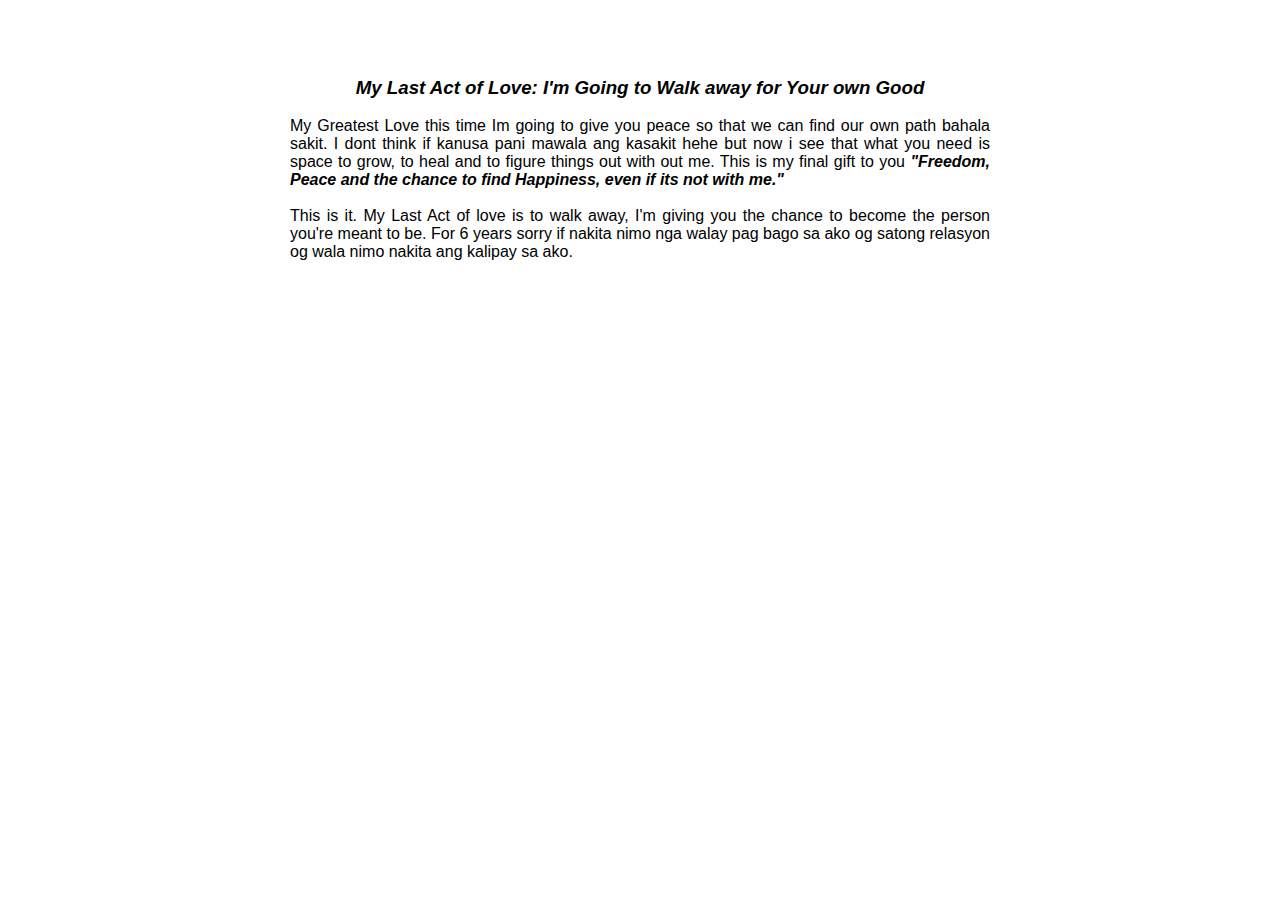
==== commit 830af897: "last" ====
--- a/index.html
+++ b/index.html
@@ -7,13 +7,26 @@
    </head>
     <body>
 
-        <div class="nav">
+
+  <div class="last">
+      <h3><i>My Last Act of Love: I'm Going to Walk away for Your own Good</i></h3>
+
+      <p>My Greatest Love this time Im going to give you peace so that we can find our own path bahala sakit. I dont think
+        if kanusa pani mawala ang kasakit hehe but now i see that what you need is space to grow, to heal and to figure things out
+        with out me. This is my final gift to you <i>"Freedom, Peace and the chance to find Happiness, even if its not with me."</i>
+        <br>
+        <br>
+        This is it. My Last Act of love is to walk away, I'm giving you the chance to become the person you're meant to be. For 6 years sorry if nakita nimo
+        nga walay pag bago sa ako og satong relasyon og wala nimo nakita ang kalipay sa ako.
+      </p>
+  </div>
+
+        <!-- <div class="nav">
 
             <div class="logo">
                 <a href="#home"><img width="200px" height="100pxs" src="src/logo/logo.png"></a>
               </div>
 
-                <!-- <div class="logo-container"><a href="sample.html">Greatest Love</a><div> -->
                     
             <ul>
                 <li><a href="#message">Message</a></li>
@@ -289,7 +302,7 @@
              
 
              
-       <script src="modal.js"></script>
+       <script src="modal.js"></script> -->
 
     </body>
 </html>--- a/style.css
+++ b/style.css
@@ -1,16 +1,39 @@
 body {
     background-color : transparent;
     font: 1em sans-serif;
-    margin-right: 80;
-    margin-left: 80;
     height: 100vh;
     user-select: none;
 
 }
 
+.last{
+
+  justify-content:center;
+  text-align: center;
+  max-width: 700px;
+  margin:0 auto;
+  width:90%;
+  padding: 50px;
+}
+
+.last p{
+
+text-align: justify;
+
+
+}
+
+.last p i{
+
+  font-weight: bold;
+  
+}
+
+
 
 @media only screen and (min-width: 600px) {
     /* For tablets: */
+    
   }
   @media only screen and (min-width: 768px) {
     /* For desktop: */
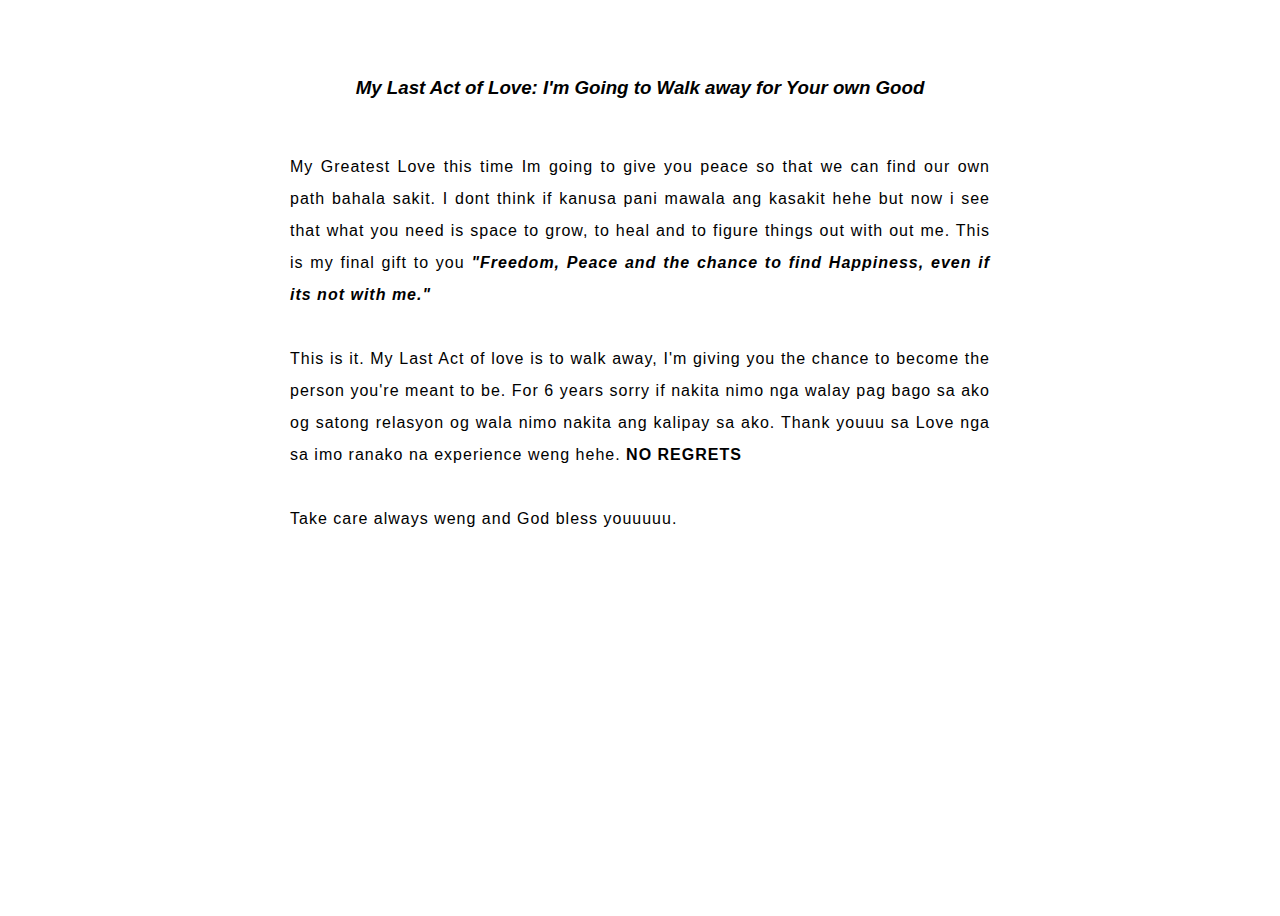
==== commit 631ef67d: "last" ====
--- a/index.html
+++ b/index.html
@@ -10,6 +10,7 @@
 
   <div class="last">
       <h3><i>My Last Act of Love: I'm Going to Walk away for Your own Good</i></h3>
+      <br>
 
       <p>My Greatest Love this time Im going to give you peace so that we can find our own path bahala sakit. I dont think
         if kanusa pani mawala ang kasakit hehe but now i see that what you need is space to grow, to heal and to figure things out
@@ -17,7 +18,10 @@
         <br>
         <br>
         This is it. My Last Act of love is to walk away, I'm giving you the chance to become the person you're meant to be. For 6 years sorry if nakita nimo
-        nga walay pag bago sa ako og satong relasyon og wala nimo nakita ang kalipay sa ako.
+        nga walay pag bago sa ako og satong relasyon og wala nimo nakita ang kalipay sa ako. Thank youuu sa Love nga sa imo ranako na experience weng hehe. <b>NO REGRETS</b>
+        <br>
+        <br>
+        Take care always weng and God bless youuuuu.
       </p>
   </div>
 
--- a/style.css
+++ b/style.css
@@ -19,14 +19,15 @@
 .last p{
 
 text-align: justify;
-
+letter-spacing: 1;
+line-height: 2;
 
 }
 
 .last p i{
-
+  
   font-weight: bold;
-  
+
 }
 
 
